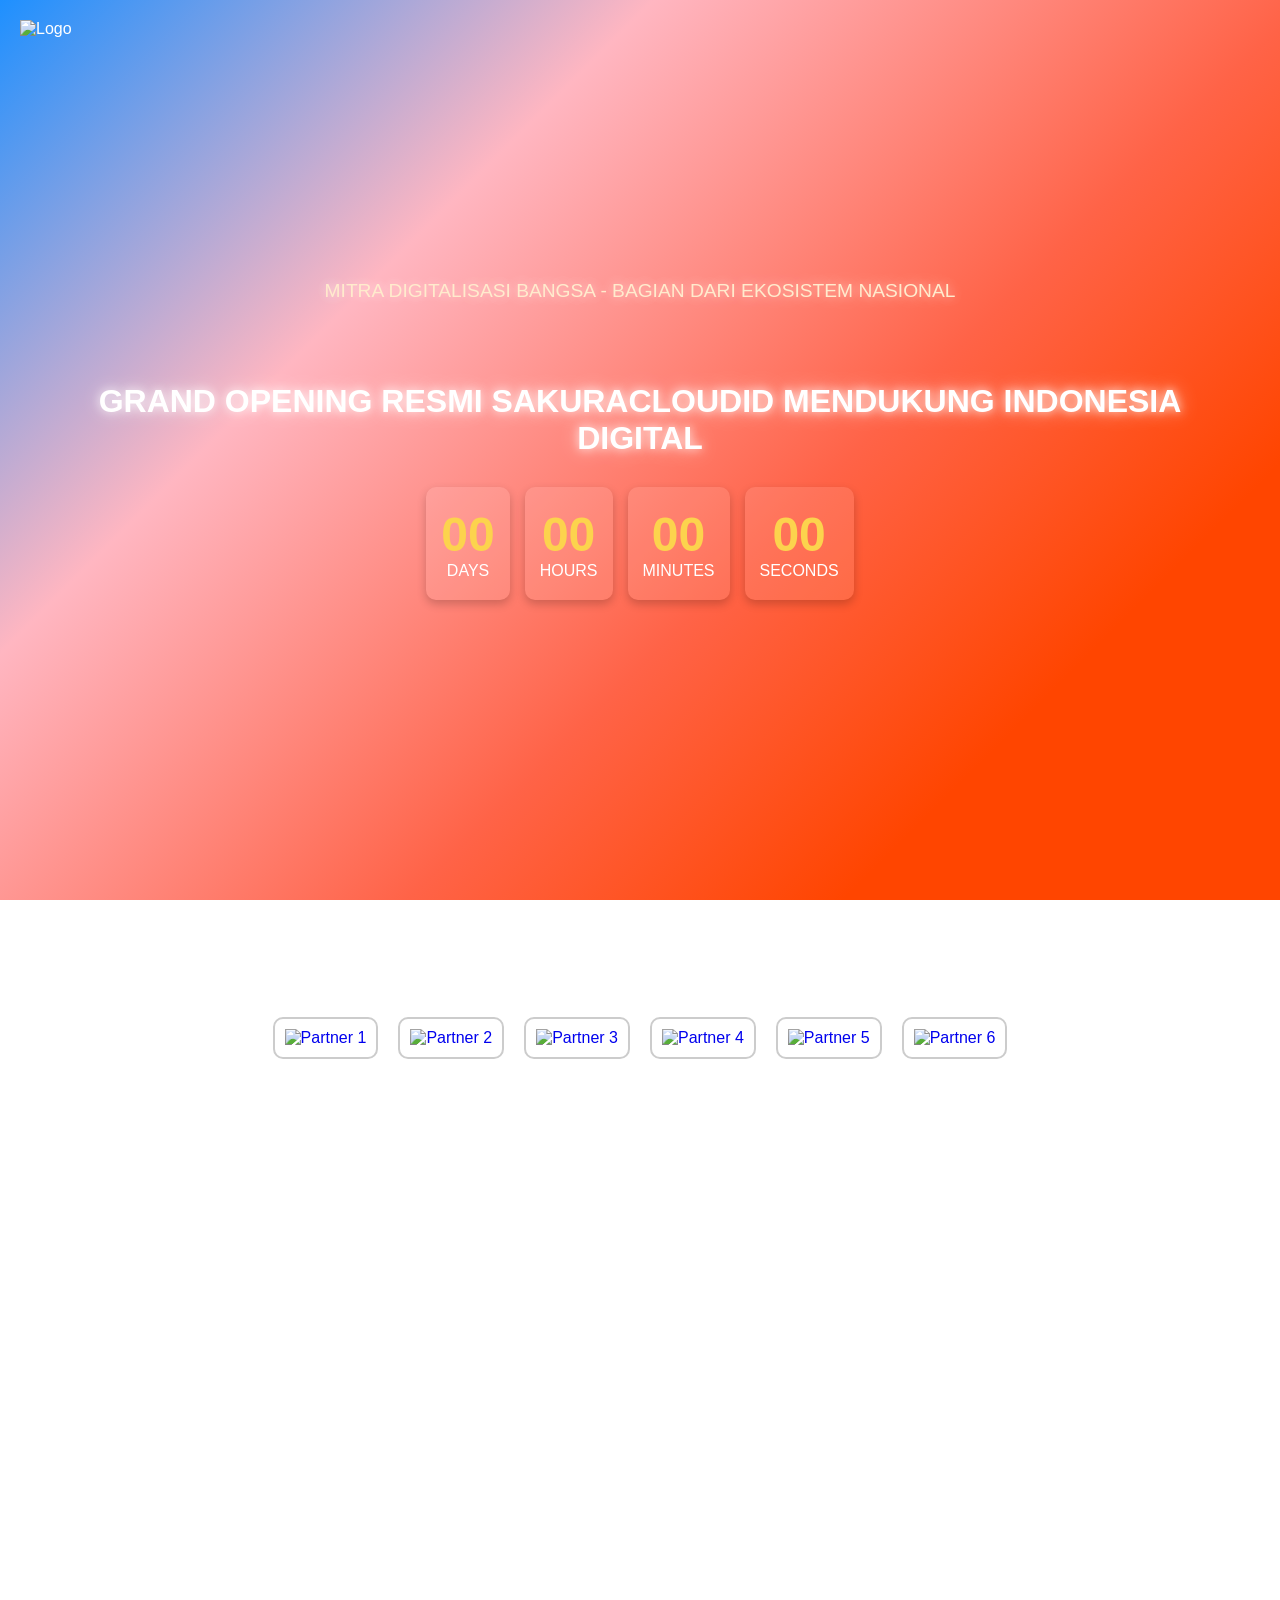
==== countdown/index.html @ 41b1002e "Create index.html" ====
<!DOCTYPE html>
<html lang="en">
<head>
    <meta charset="UTF-8">
    <meta name="viewport" content="width=device-width, initial-scale=1.0">
    <title>Countdown Timer and Our Partners</title>
    <style>
        * {
            box-sizing: border-box;
        }
        body {
            margin: 0;
            padding: 0;
            font-family: 'Arial', sans-serif;
            display: flex;
            flex-direction: column;
            align-items: center;
            height: 100vh;
        }
        .page {
            width: 100%;
            min-height: 100vh;
            display: flex;
            flex-direction: column;
            padding: 20px;
            page-break-after: always;
        }
        /* Page 1: Countdown Timer */
        .page-one {
            background: linear-gradient(135deg, 
                #1e90ff, 
                #ffb6c1 30%, 
                #ff6347 60%, 
                #ff4500 80%
            );
            color: white;
            display: flex;
            flex-direction: column;
            justify-content: center;
            align-items: center;
            padding: 20px;
        }

        .logo-container {
            position: absolute;
            top: 20px;
            left: 20px;
        }

        .logo {
            width: 120px;
            height: auto;
            object-fit: contain;
        }

        .header {
            text-align: center;
            margin-bottom: 20px;
        }

        .tagline {
            font-size: 1.2rem;
            font-weight: 300;
            margin: 0;
            text-transform: uppercase;
            color: #ffebcd;
            text-shadow: 0 0 10px rgba(255, 255, 255, 0.5),
                         0 0 20px rgba(255, 255, 255, 0.3);
        }

        .countdown-container {
            text-align: center;
            margin-top: 20px;
            padding: 20px;
        }

        .countdown-container h1 {
            font-size: 2rem;
            margin-bottom: 30px;
            font-weight: bold;
            text-transform: uppercase;
            text-shadow: 0 0 10px rgba(255, 255, 255, 0.8), 
                         0 0 20px rgba(255, 255, 255, 0.6);
        }

        .timer {
            display: flex;
            justify-content: center;
            gap: 15px;
        }

        .timer div {
            background: rgba(255, 255, 255, 0.1);
            padding: 20px 15px;
            border-radius: 10px;
            box-shadow: 0 4px 10px rgba(0, 0, 0, 0.2);
            text-align: center;
        }

        .timer div span {
            display: block;
            font-size: 3rem;
            font-weight: bold;
            color: #fcd34d;
        }

        .timer div small {
            margin-top: 10px;
            font-size: 1rem;
            text-transform: uppercase;
            color: #fff;
        }

        /* Page 2: Our Partners */
        .page-two {
            background-image: url('monas.png'); /* Ganti dengan URL gambar gedung */
            background-size: cover;
            background-position: center;
            color: white;
            text-align: center;
            padding: 20px;
        }

        .page-two h1 {
            margin: 20px 0;
        }

        .partner-grid {
            display: grid;
            grid-template-columns: repeat(6, 1fr);
            gap: 20px;
            max-width: 1200px;
            margin: 0 auto;
            padding: 20px;
        }

        .partner-grid a {
            display: block;
            text-decoration: none;
        }

        .partner-grid img {
            width: 100%;
            max-width: 120px;
            margin: 0 auto;
            display: block;
            transition: transform 0.3s ease;
            border: 2px solid #ccc;
            padding: 10px;
            box-sizing: border-box;
            border-radius: 10px;
        }

        .partner-grid img:hover {
            transform: scale(1.1);
            border-color: #000;
        }

    </style>
</head>
<body>

    <!-- Page 1: Countdown Timer -->
    <div class="page page-one">
        <div class="logo-container">
            <img src="logo.png" alt="Logo" class="logo">
        </div>

        <header class="header">
            <p class="tagline">Mitra Digitalisasi Bangsa - Bagian dari Ekosistem Nasional</p>
        </header>

        <!-- Countdown Section -->
        <div class="countdown-container">
            <h1>Grand Opening Resmi SakuraCloudID Mendukung Indonesia Digital</h1>
            <div class="timer">
                <div>
                    <span id="days">00</span>
                    <small>Days</small>
                </div>
                <div>
                    <span id="hours">00</span>
                    <small>Hours</small>
                </div>
                <div>
                    <span id="minutes">00</span>
                    <small>Minutes</small>
                </div>
                <div>
                    <span id="seconds">00</span>
                    <small>Seconds</small>
                </div>
            </div>
        </div>
    </div>

    <!-- Page 2: Our Partners -->
    <div class="page page-two">
        <h1>Our Partners</h1>
        <div class="partner-grid">
            <a href="https://partner1.com" target="_blank" rel="noopener noreferrer">
                <img src="logo.png" alt="Partner 1">
            </a>
            <a href="https://partner2.com" target="_blank" rel="noopener noreferrer">
                <img src="logo.png" alt="Partner 2">
            </a>
            <a href="https://partner3.com" target="_blank" rel="noopener noreferrer">
                <img src="logo.png" alt="Partner 3">
            </a>
            <a href="https://partner4.com" target="_blank" rel="noopener noreferrer">
                <img src="logo.png" alt="Partner 4">
            </a>
            <a href="https://partner5.com" target="_blank" rel="noopener noreferrer">
                <img src="logo.png" alt="Partner 5">
            </a>
            <a href="https://partner6.com" target="_blank" rel="noopener noreferrer">
                <img src="logo.png" alt="Partner 6">
            </a>
        </div>
    </div>

    <script src="script.js"></script>
</body>
</html>
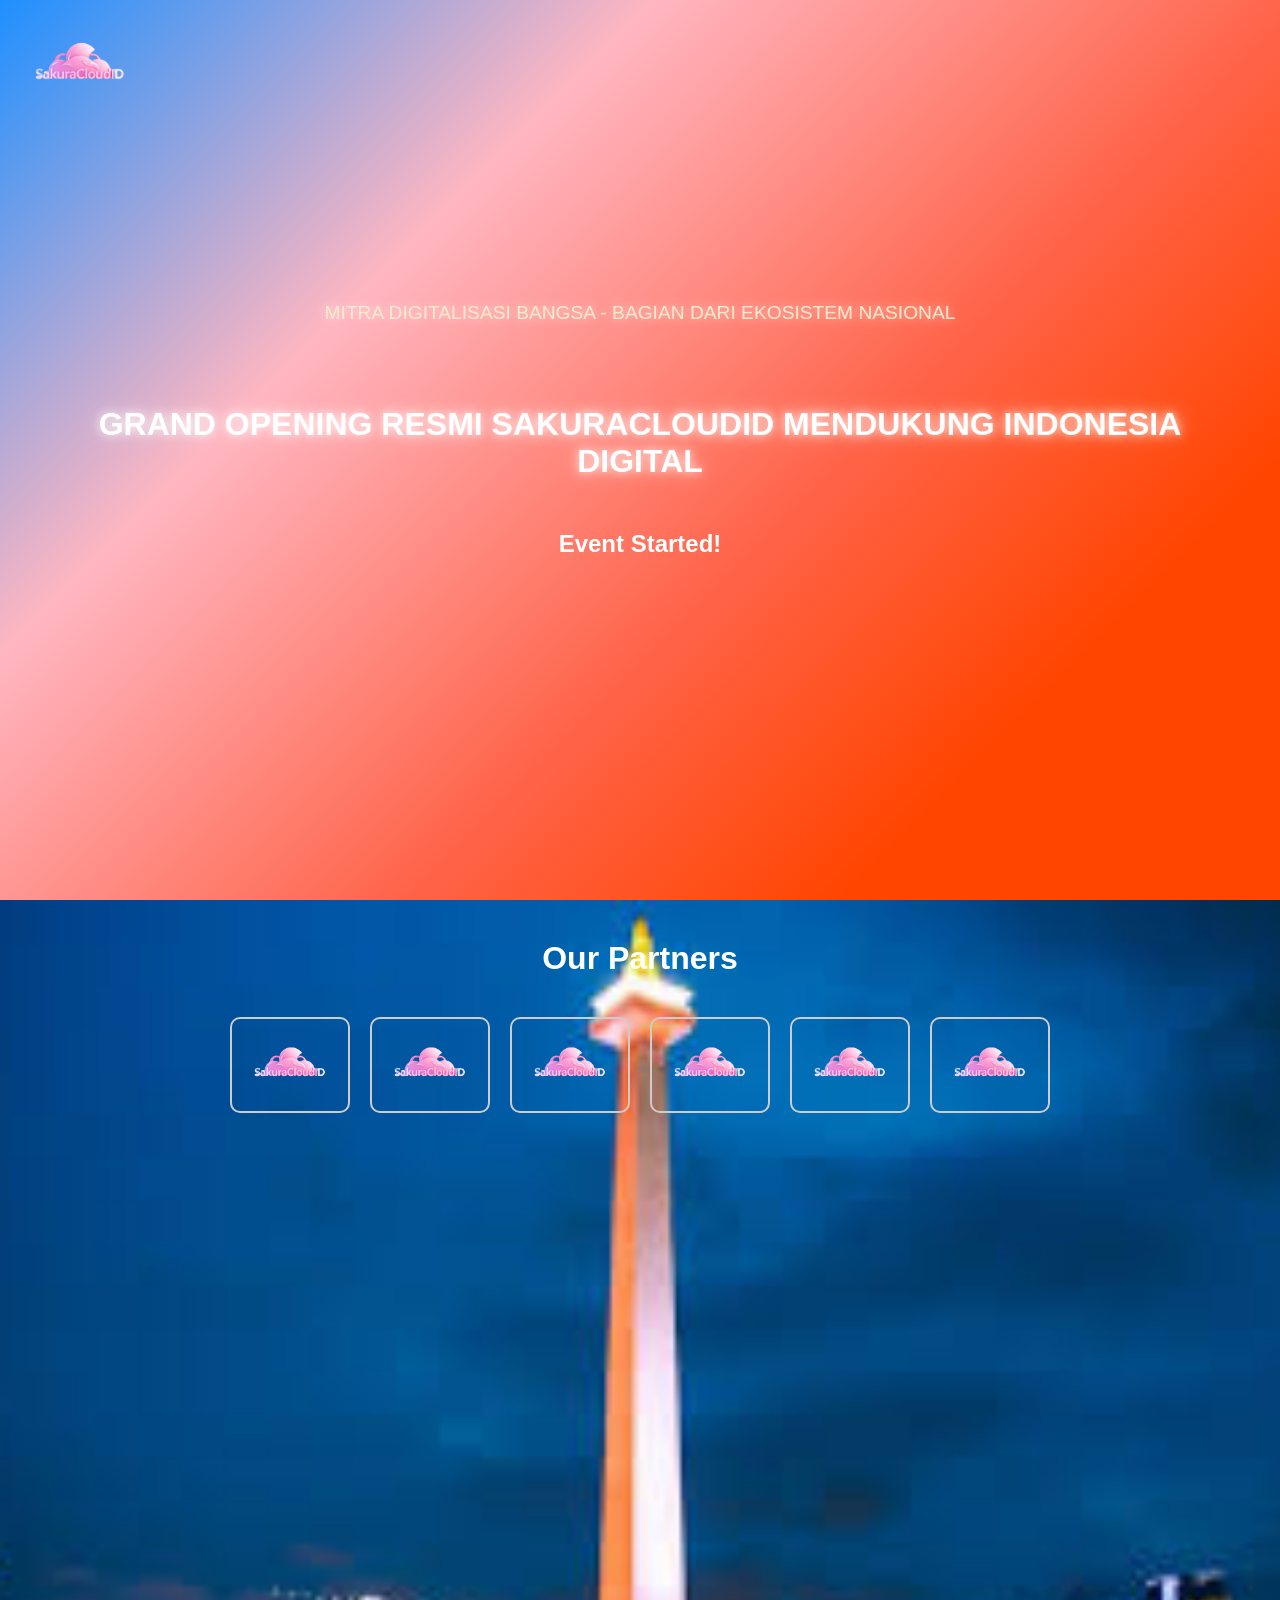
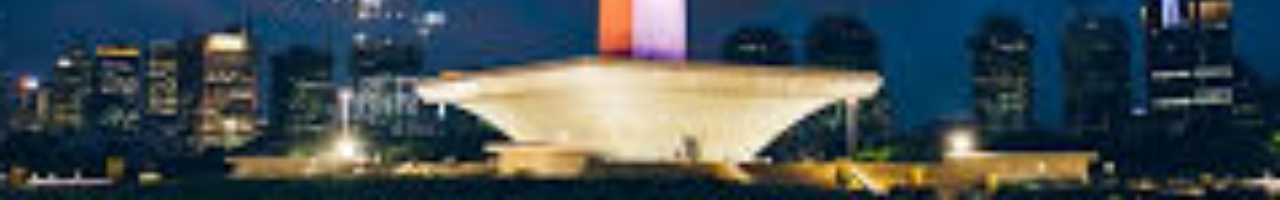
==== commit 510d7168: "Update index.html" ====
--- a/countdown/index.html
+++ b/countdown/index.html
@@ -219,6 +219,36 @@
         </div>
     </div>
 
-    <script src="script.js"></script>
+    <script>
+        // Countdown Script
+const countdown = () => {
+    const eventDate = new Date("December 31, 2024 23:59:59").getTime(); // Ubah sesuai tanggal acara
+    const now = new Date().getTime();
+    const timeLeft = eventDate - now;
+
+    // Hitung waktu
+    const days = Math.floor(timeLeft / (1000 * 60 * 60 * 24));
+    const hours = Math.floor((timeLeft % (1000 * 60 * 60 * 24)) / (1000 * 60 * 60));
+    const minutes = Math.floor((timeLeft % (1000 * 60 * 60)) / (1000 * 60));
+    const seconds = Math.floor((timeLeft % (1000 * 60)) / 1000);
+
+    // Update elemen HTML
+    document.getElementById("days").textContent = days < 10 ? `0${days}` : days;
+    document.getElementById("hours").textContent = hours < 10 ? `0${hours}` : hours;
+    document.getElementById("minutes").textContent = minutes < 10 ? `0${minutes}` : minutes;
+    document.getElementById("seconds").textContent = seconds < 10 ? `0${seconds}` : seconds;
+
+    // Tampilkan pesan jika waktu habis
+    if (timeLeft < 0) {
+        clearInterval(timer);
+        document.querySelector(".timer").innerHTML = "<h2>Event Started!</h2>";
+    }
+};
+
+// Jalankan countdown setiap detik
+const timer = setInterval(countdown, 1000);
+countdown();
+
+    </script>
 </body>
 </html>
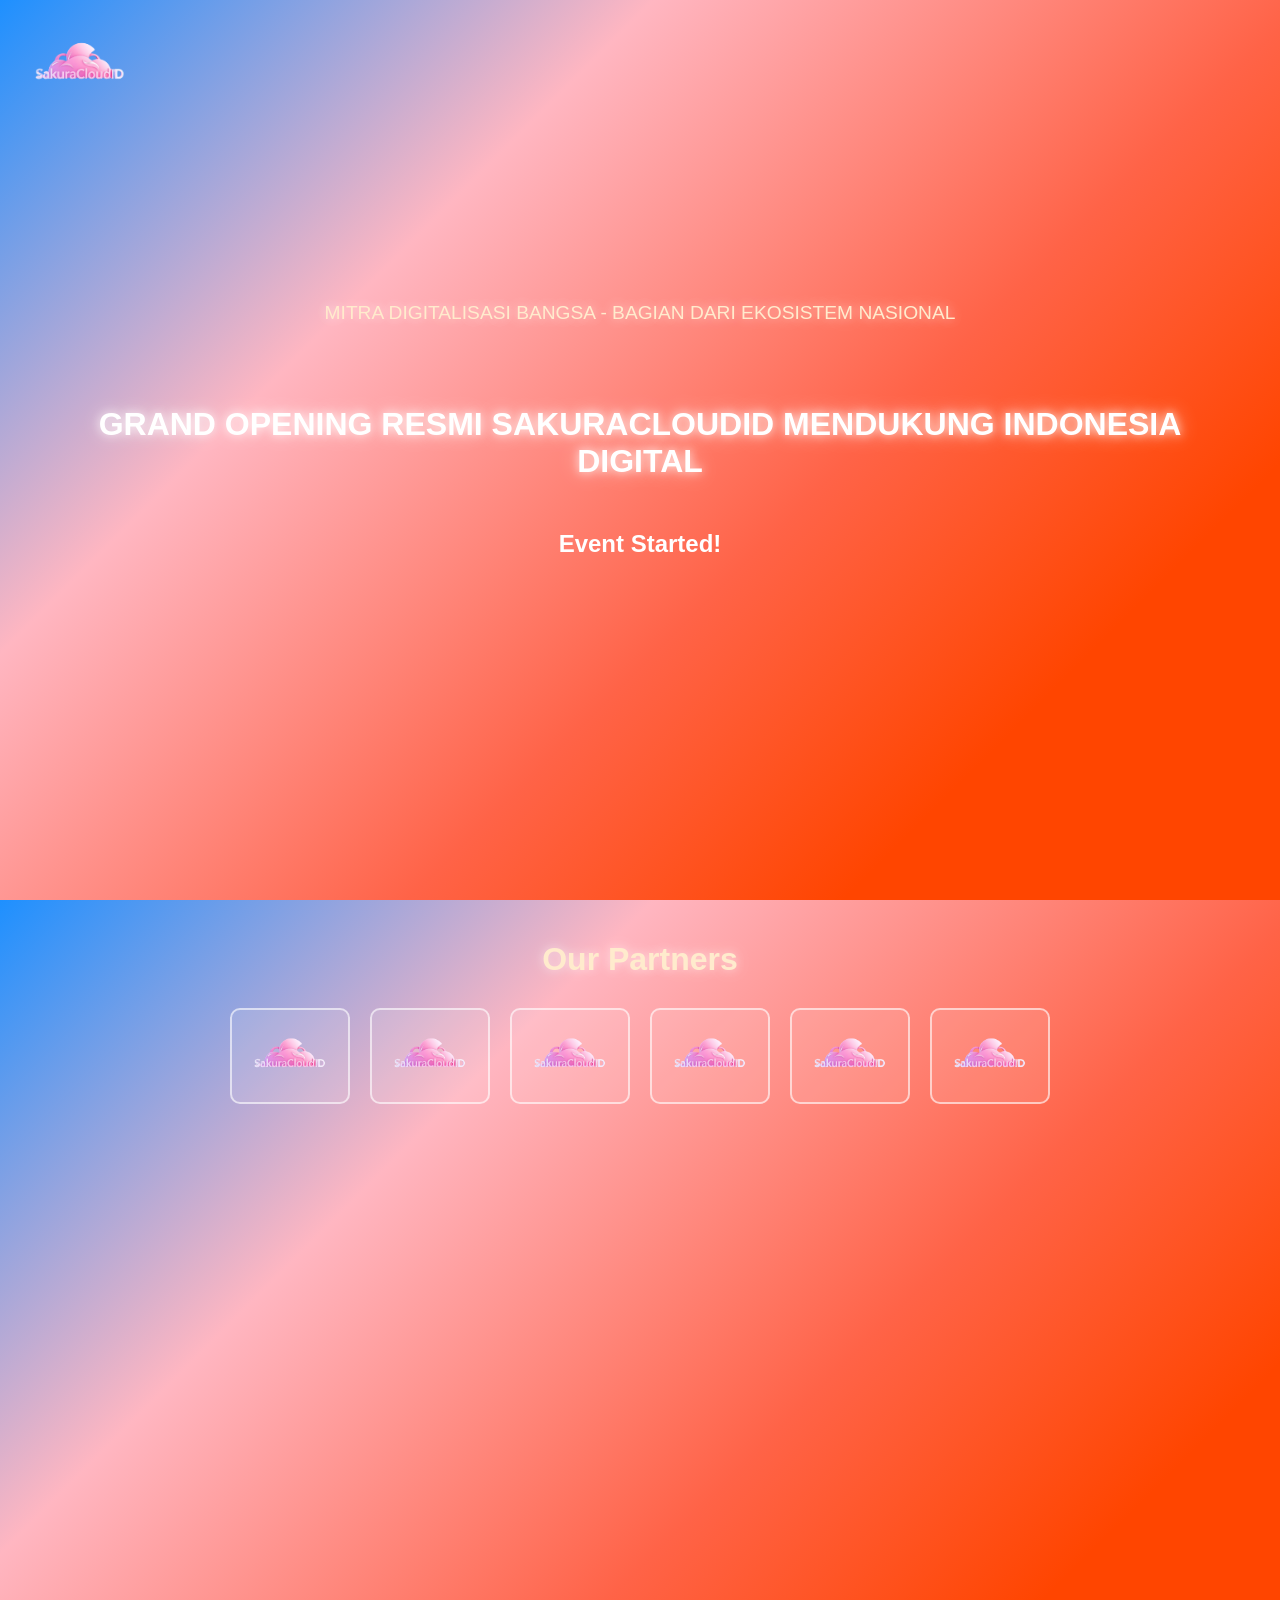
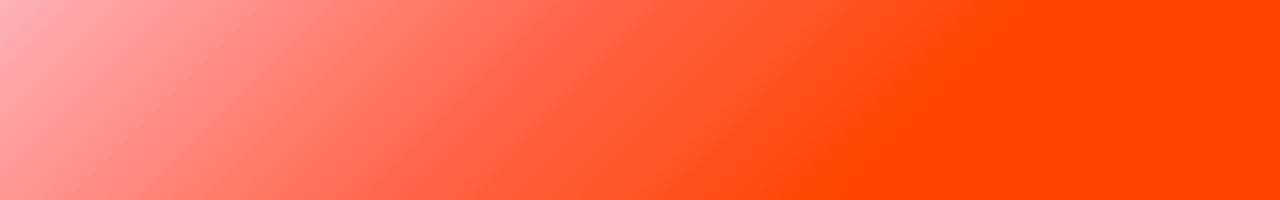
==== commit 74252e31: "Update index.html" ====
--- a/countdown/index.html
+++ b/countdown/index.html
@@ -111,50 +111,58 @@
             color: #fff;
         }
 
-        /* Page 2: Our Partners */
-        .page-two {
-            background-image: url('monas.png'); /* Ganti dengan URL gambar gedung */
-            background-size: cover;
-            background-position: center;
-            color: white;
-            text-align: center;
-            padding: 20px;
-        }
-
-        .page-two h1 {
-            margin: 20px 0;
-        }
-
-        .partner-grid {
-            display: grid;
-            grid-template-columns: repeat(6, 1fr);
-            gap: 20px;
-            max-width: 1200px;
-            margin: 0 auto;
-            padding: 20px;
-        }
-
-        .partner-grid a {
-            display: block;
-            text-decoration: none;
-        }
-
-        .partner-grid img {
-            width: 100%;
-            max-width: 120px;
-            margin: 0 auto;
-            display: block;
-            transition: transform 0.3s ease;
-            border: 2px solid #ccc;
-            padding: 10px;
-            box-sizing: border-box;
-            border-radius: 10px;
-        }
-
-        .partner-grid img:hover {
-            transform: scale(1.1);
-            border-color: #000;
-        }
+        /* Page 2: Partners */
+        /* Page 2: Partners */
+.page-two {
+    background: linear-gradient(135deg, 
+        #1e90ff, 
+        #ffb6c1 30%, 
+        #ff6347 60%, 
+        #ff4500 80%
+    );
+    color: white;
+    text-align: center;
+    padding: 20px;
+}
+
+.page-two h1 {
+    color: #ffebcd;
+    text-shadow: 0 0 10px rgba(255, 255, 255, 0.5),
+                 0 0 20px rgba(255, 255, 255, 0.3);
+    font-size: 2rem;
+    margin-bottom: 30px;
+}
+
+.partner-grid {
+    display: grid;
+    grid-template-columns: repeat(6, 1fr);
+    gap: 20px;
+    max-width: 1200px;
+    margin: 0 auto;
+}
+
+.partner-grid a {
+    display: block;
+    text-decoration: none;
+}
+
+.partner-grid img {
+    width: 100%;
+    max-width: 120px;
+    margin: 0 auto;
+    display: block;
+    transition: transform 0.3s ease;
+    border: 2px solid rgba(255, 255, 255, 0.6);
+    padding: 10px;
+    box-sizing: border-box;
+    border-radius: 10px;
+    background: rgba(255, 255, 255, 0.1);
+}
+
+.partner-grid img:hover {
+    transform: scale(1.1);
+    border-color: #fcd34d;
+}
 
     </style>
 </head>
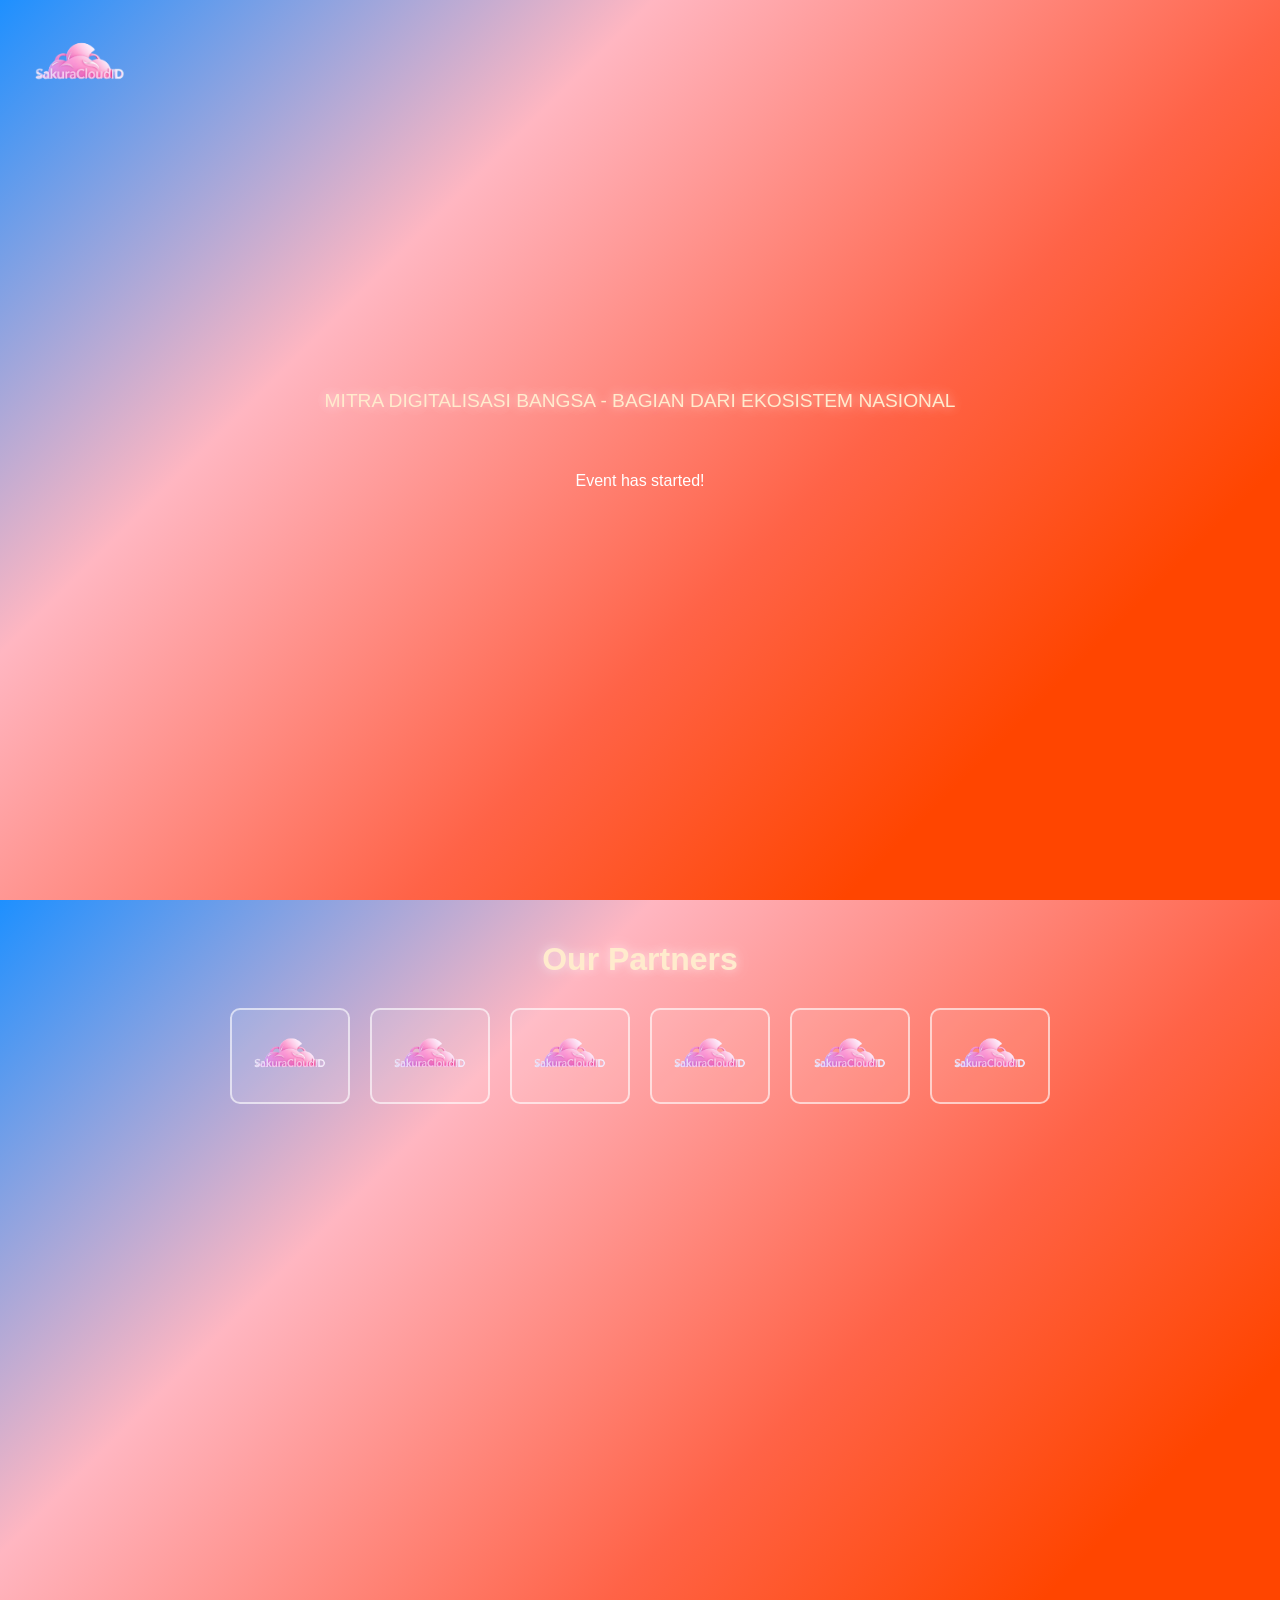
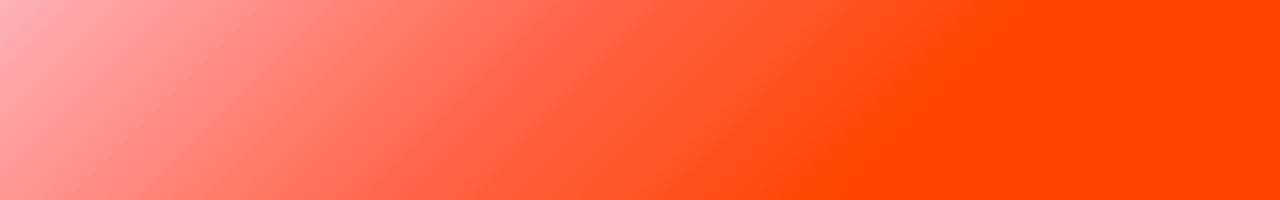
==== commit 3ae06179: "Update index.html" ====
--- a/countdown/index.html
+++ b/countdown/index.html
@@ -112,58 +112,117 @@
         }
 
         /* Page 2: Partners */
-        /* Page 2: Partners */
-.page-two {
-    background: linear-gradient(135deg, 
-        #1e90ff, 
-        #ffb6c1 30%, 
-        #ff6347 60%, 
-        #ff4500 80%
-    );
-    color: white;
-    text-align: center;
-    padding: 20px;
-}
-
-.page-two h1 {
-    color: #ffebcd;
-    text-shadow: 0 0 10px rgba(255, 255, 255, 0.5),
-                 0 0 20px rgba(255, 255, 255, 0.3);
-    font-size: 2rem;
-    margin-bottom: 30px;
-}
-
-.partner-grid {
-    display: grid;
-    grid-template-columns: repeat(6, 1fr);
-    gap: 20px;
-    max-width: 1200px;
-    margin: 0 auto;
-}
-
-.partner-grid a {
-    display: block;
-    text-decoration: none;
-}
-
-.partner-grid img {
-    width: 100%;
-    max-width: 120px;
-    margin: 0 auto;
-    display: block;
-    transition: transform 0.3s ease;
-    border: 2px solid rgba(255, 255, 255, 0.6);
-    padding: 10px;
-    box-sizing: border-box;
-    border-radius: 10px;
-    background: rgba(255, 255, 255, 0.1);
-}
-
-.partner-grid img:hover {
-    transform: scale(1.1);
-    border-color: #fcd34d;
-}
-
+        .page-two {
+            background: linear-gradient(135deg, 
+                #1e90ff, 
+                #ffb6c1 30%, 
+                #ff6347 60%, 
+                #ff4500 80%
+            );
+            color: white;
+            text-align: center;
+            padding: 20px;
+        }
+
+        .page-two h1 {
+            color: #ffebcd;
+            text-shadow: 0 0 10px rgba(255, 255, 255, 0.5),
+                         0 0 20px rgba(255, 255, 255, 0.3);
+            font-size: 2rem;
+            margin-bottom: 30px;
+        }
+
+        .partner-grid {
+            display: grid;
+            grid-template-columns: repeat(6, 1fr);
+            gap: 20px;
+            max-width: 1200px;
+            margin: 0 auto;
+        }
+
+        .partner-grid a {
+            display: block;
+            text-decoration: none;
+        }
+
+        .partner-grid img {
+            width: 100%;
+            max-width: 120px;
+            margin: 0 auto;
+            display: block;
+            transition: transform 0.3s ease;
+            border: 2px solid rgba(255, 255, 255, 0.6);
+            padding: 10px;
+            box-sizing: border-box;
+            border-radius: 10px;
+            background: rgba(255, 255, 255, 0.1);
+        }
+
+        .partner-grid img:hover {
+            transform: scale(1.1);
+            border-color: #fcd34d;
+        }
+
+        /* Responsiveness */
+        @media (max-width: 768px) {
+            body {
+                flex-direction: column;
+                padding: 10px;
+            }
+
+            .logo-container {
+                position: relative;
+                top: 0;
+                left: 0;
+                margin-bottom: 20px;
+                text-align: center;
+            }
+
+            .logo {
+                width: 80px;
+            }
+
+            .header {
+                margin-bottom: 10px;
+            }
+
+            .countdown-container h1 {
+                font-size: 1.5rem;
+            }
+
+            .timer {
+                flex-direction: column;
+                gap: 10px;
+            }
+
+            .timer div {
+                padding: 15px 10px;
+            }
+
+            .timer div span {
+                font-size: 2.5rem;
+            }
+
+            .partner-grid {
+                grid-template-columns: repeat(2, 1fr);
+                gap: 10px;
+            }
+
+            .partner-grid img {
+                max-width: 80px;
+                padding: 5px;
+            }
+        }
+
+        img {
+            max-width: 100%;
+            height: auto;
+            display: block;
+        }
+
+        body {
+            overflow-x: hidden;
+        }
     </style>
 </head>
 <body>
@@ -229,34 +288,29 @@
 
     <script>
         // Countdown Script
-const countdown = () => {
-    const eventDate = new Date("December 31, 2024 23:59:59").getTime(); // Ubah sesuai tanggal acara
-    const now = new Date().getTime();
-    const timeLeft = eventDate - now;
-
-    // Hitung waktu
-    const days = Math.floor(timeLeft / (1000 * 60 * 60 * 24));
-    const hours = Math.floor((timeLeft % (1000 * 60 * 60 * 24)) / (1000 * 60 * 60));
-    const minutes = Math.floor((timeLeft % (1000 * 60 * 60)) / (1000 * 60));
-    const seconds = Math.floor((timeLeft % (1000 * 60)) / 1000);
-
-    // Update elemen HTML
-    document.getElementById("days").textContent = days < 10 ? `0${days}` : days;
-    document.getElementById("hours").textContent = hours < 10 ? `0${hours}` : hours;
-    document.getElementById("minutes").textContent = minutes < 10 ? `0${minutes}` : minutes;
-    document.getElementById("seconds").textContent = seconds < 10 ? `0${seconds}` : seconds;
-
-    // Tampilkan pesan jika waktu habis
-    if (timeLeft < 0) {
-        clearInterval(timer);
-        document.querySelector(".timer").innerHTML = "<h2>Event Started!</h2>";
-    }
-};
-
-// Jalankan countdown setiap detik
-const timer = setInterval(countdown, 1000);
-countdown();
-
+        const countdown = () => {
+            const eventDate = new Date("December 31, 2024 23:59:59").getTime();
+            const now = new Date().getTime();
+            const timeLeft = eventDate - now;
+
+            const days = Math.floor(timeLeft / (1000 * 60 * 60 * 24));
+            const hours = Math.floor((timeLeft % (1000 * 60 * 60 * 24)) / (1000 * 60 * 60));
+            const minutes = Math.floor((timeLeft % (1000 * 60 * 60)) / (1000 * 60));
+            const seconds = Math.floor((timeLeft % (1000 * 60)) / 1000);
+
+            document.getElementById("days").textContent = days;
+            document.getElementById("hours").textContent = hours;
+            document.getElementById("minutes").textContent = minutes;
+            document.getElementById("seconds").textContent = seconds;
+
+            if (timeLeft < 0) {
+                clearInterval(timer);
+                document.querySelector(".countdown-container").innerHTML = "Event has started!";
+            }
+        };
+
+        const timer = setInterval(countdown, 1000);
     </script>
+
 </body>
 </html>
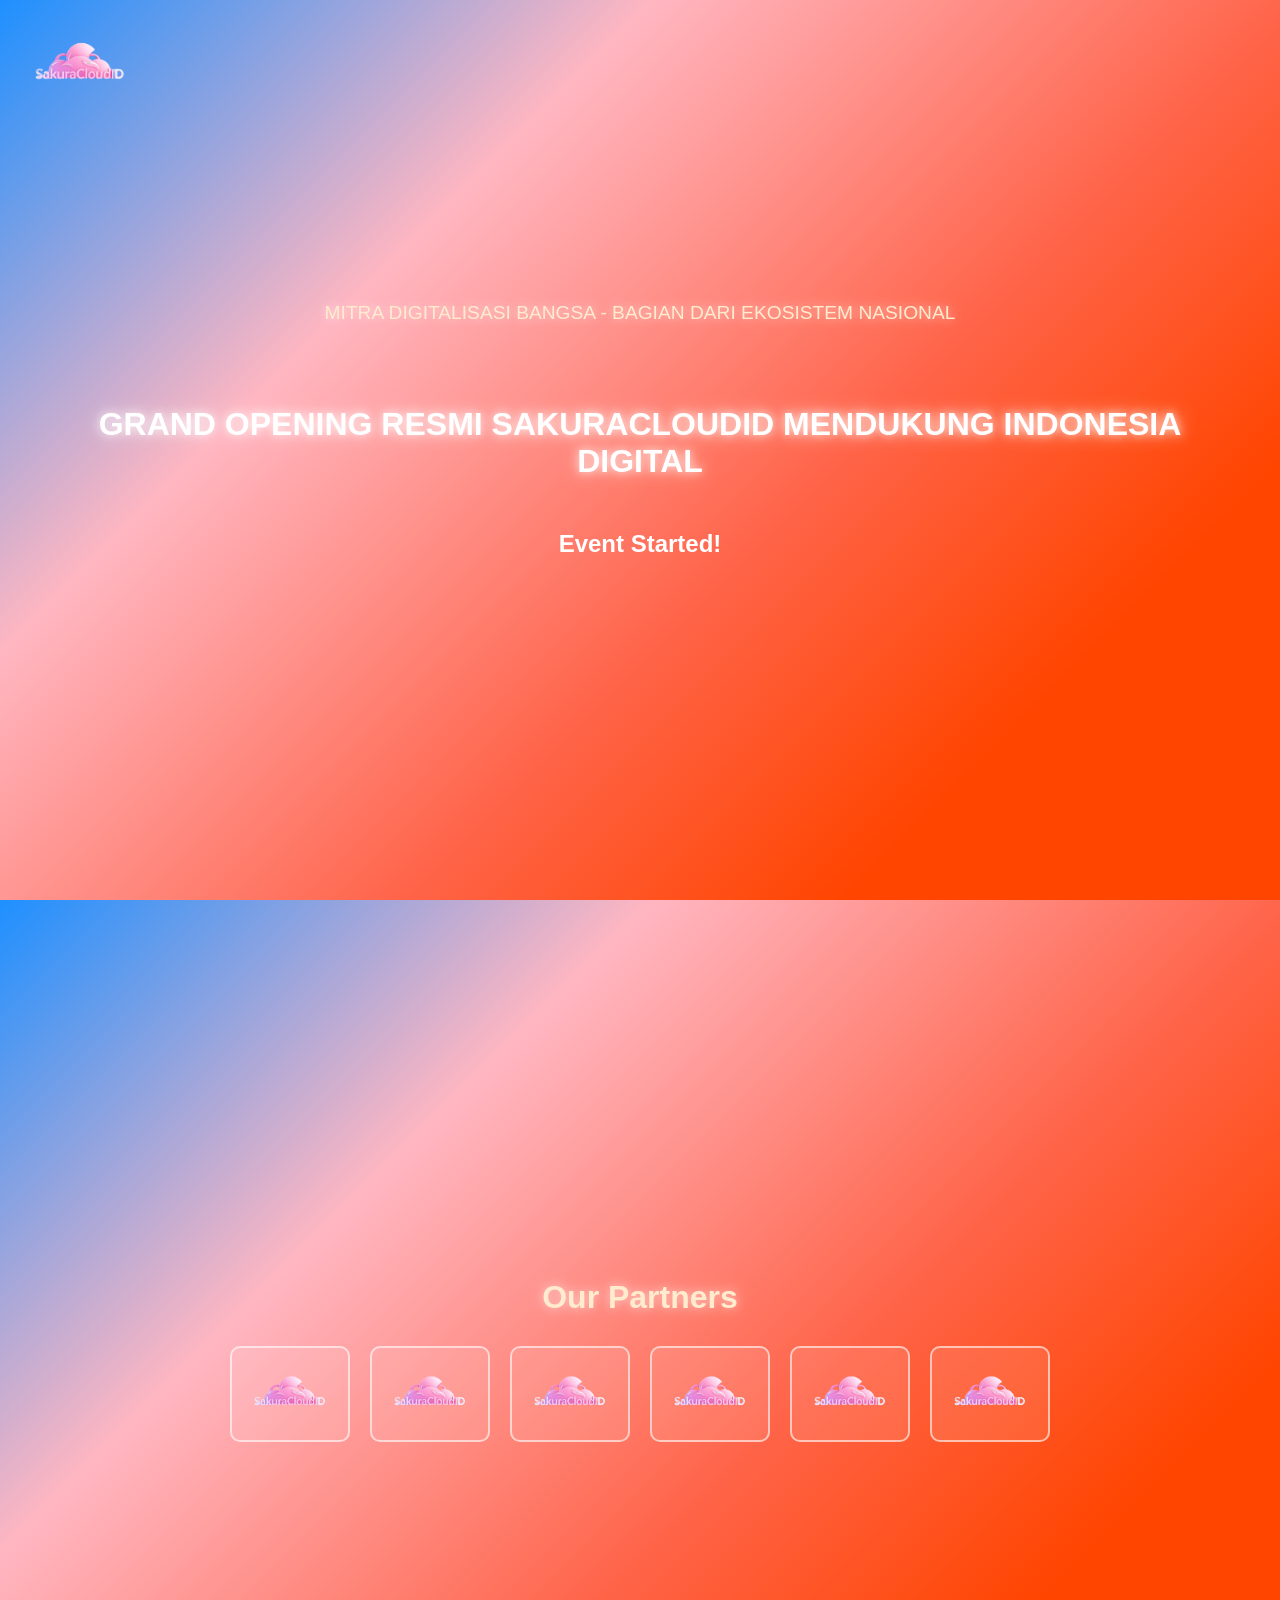
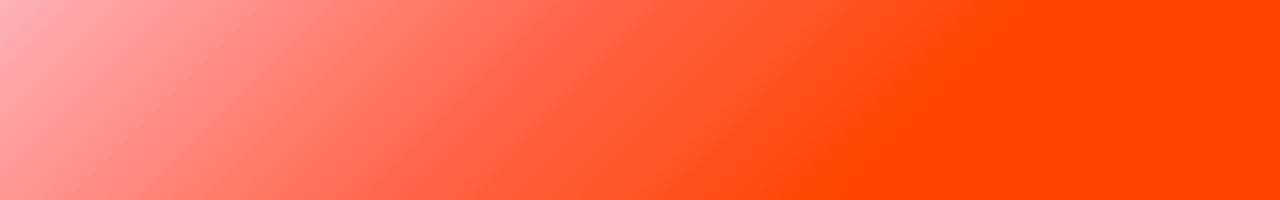
==== commit d3f60c49: "Update index.html" ====
--- a/countdown/index.html
+++ b/countdown/index.html
@@ -26,7 +26,7 @@
             page-break-after: always;
         }
         /* Page 1: Countdown Timer */
-        .page-one {
+        .page-one, .page-two {
             background: linear-gradient(135deg, 
                 #1e90ff, 
                 #ffb6c1 30%, 
@@ -111,19 +111,7 @@
             color: #fff;
         }
 
-        /* Page 2: Partners */
-        .page-two {
-            background: linear-gradient(135deg, 
-                #1e90ff, 
-                #ffb6c1 30%, 
-                #ff6347 60%, 
-                #ff4500 80%
-            );
-            color: white;
-            text-align: center;
-            padding: 20px;
-        }
-
+        /* Partners Section */
         .page-two h1 {
             color: #ffebcd;
             text-shadow: 0 0 10px rgba(255, 255, 255, 0.5),
@@ -165,11 +153,6 @@
 
         /* Responsiveness */
         @media (max-width: 768px) {
-            body {
-                flex-direction: column;
-                padding: 10px;
-            }
-
             .logo-container {
                 position: relative;
                 top: 0;
@@ -219,10 +202,6 @@
             height: auto;
             display: block;
         }
-
-        body {
-            overflow-x: hidden;
-        }
     </style>
 </head>
 <body>
@@ -287,7 +266,6 @@
     </div>
 
     <script>
-        // Countdown Script
         const countdown = () => {
             const eventDate = new Date("December 31, 2024 23:59:59").getTime();
             const now = new Date().getTime();
@@ -298,18 +276,19 @@
             const minutes = Math.floor((timeLeft % (1000 * 60 * 60)) / (1000 * 60));
             const seconds = Math.floor((timeLeft % (1000 * 60)) / 1000);
 
-            document.getElementById("days").textContent = days;
-            document.getElementById("hours").textContent = hours;
-            document.getElementById("minutes").textContent = minutes;
-            document.getElementById("seconds").textContent = seconds;
+            document.getElementById("days").textContent = days < 10 ? `0${days}` : days;
+            document.getElementById("hours").textContent = hours < 10 ? `0${hours}` : hours;
+            document.getElementById("minutes").textContent = minutes < 10 ? `0${minutes}` : minutes;
+            document.getElementById("seconds").textContent = seconds < 10 ? `0${seconds}` : seconds;
 
             if (timeLeft < 0) {
                 clearInterval(timer);
-                document.querySelector(".countdown-container").innerHTML = "Event has started!";
+                document.querySelector(".timer").innerHTML = "<h2>Event Started!</h2>";
             }
         };
 
         const timer = setInterval(countdown, 1000);
+        countdown();
     </script>
 
 </body>
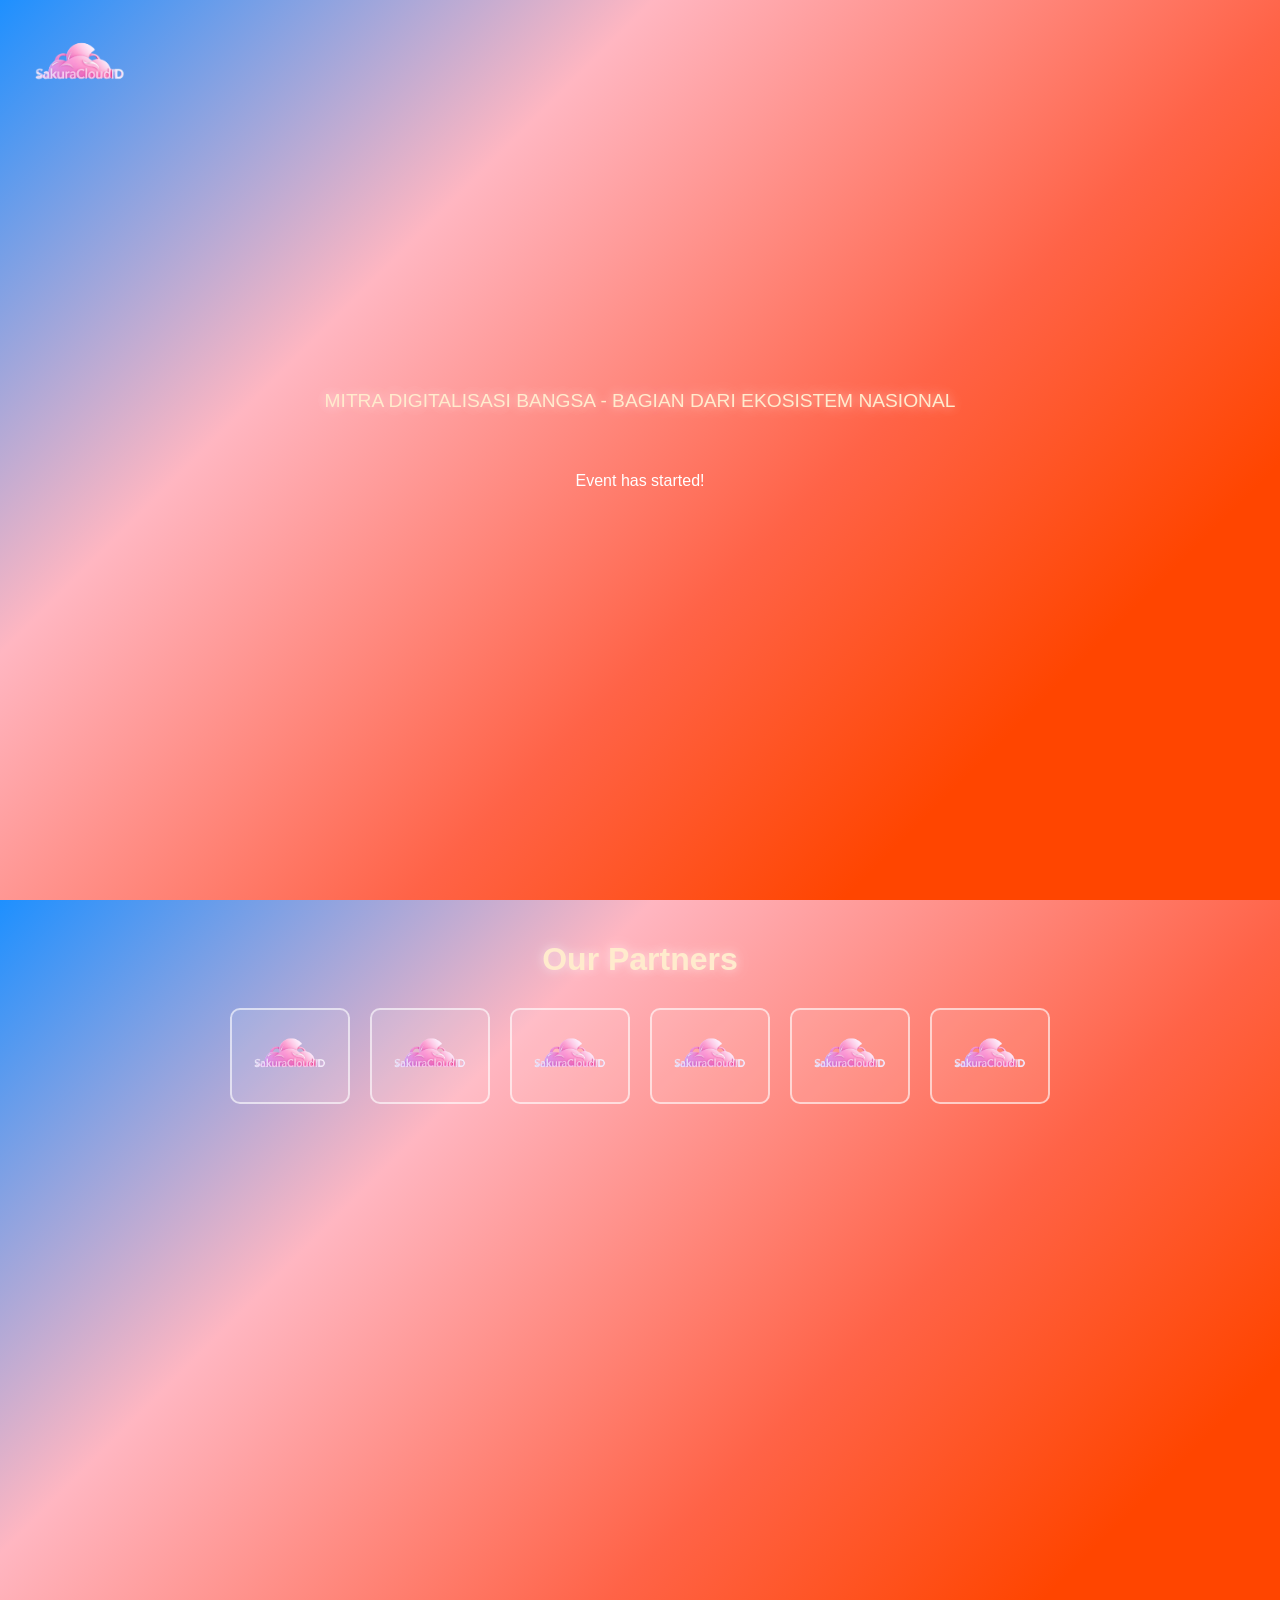
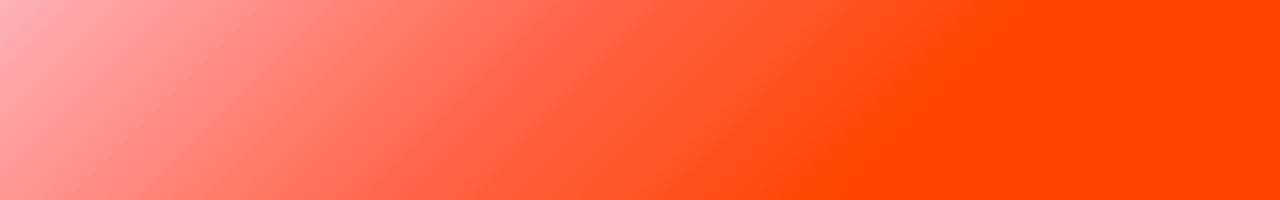
==== commit 343d0f0a: "Update index.html" ====
--- a/countdown/index.html
+++ b/countdown/index.html
@@ -25,8 +25,8 @@
             padding: 20px;
             page-break-after: always;
         }
-        /* Page 1: Countdown Timer */
-        .page-one, .page-two {
+        
+        .page-one {
             background: linear-gradient(135deg, 
                 #1e90ff, 
                 #ffb6c1 30%, 
@@ -111,7 +111,18 @@
             color: #fff;
         }
 
-        /* Partners Section */
+        .page-two {
+            background: linear-gradient(135deg, 
+                #1e90ff, 
+                #ffb6c1 30%, 
+                #ff6347 60%, 
+                #ff4500 80%
+            );
+            color: white;
+            text-align: center;
+            padding: 20px;
+        }
+
         .page-two h1 {
             color: #ffebcd;
             text-shadow: 0 0 10px rgba(255, 255, 255, 0.5),
@@ -151,8 +162,12 @@
             border-color: #fcd34d;
         }
 
-        /* Responsiveness */
         @media (max-width: 768px) {
+            body {
+                flex-direction: column;
+                padding: 10px;
+            }
+
             .logo-container {
                 position: relative;
                 top: 0;
@@ -202,11 +217,14 @@
             height: auto;
             display: block;
         }
+
+        body {
+            overflow-x: hidden;
+        }
     </style>
 </head>
 <body>
 
-    <!-- Page 1: Countdown Timer -->
     <div class="page page-one">
         <div class="logo-container">
             <img src="logo.png" alt="Logo" class="logo">
@@ -216,7 +234,6 @@
             <p class="tagline">Mitra Digitalisasi Bangsa - Bagian dari Ekosistem Nasional</p>
         </header>
 
-        <!-- Countdown Section -->
         <div class="countdown-container">
             <h1>Grand Opening Resmi SakuraCloudID Mendukung Indonesia Digital</h1>
             <div class="timer">
@@ -240,7 +257,6 @@
         </div>
     </div>
 
-    <!-- Page 2: Our Partners -->
     <div class="page page-two">
         <h1>Our Partners</h1>
         <div class="partner-grid">
@@ -276,19 +292,18 @@
             const minutes = Math.floor((timeLeft % (1000 * 60 * 60)) / (1000 * 60));
             const seconds = Math.floor((timeLeft % (1000 * 60)) / 1000);
 
-            document.getElementById("days").textContent = days < 10 ? `0${days}` : days;
-            document.getElementById("hours").textContent = hours < 10 ? `0${hours}` : hours;
-            document.getElementById("minutes").textContent = minutes < 10 ? `0${minutes}` : minutes;
-            document.getElementById("seconds").textContent = seconds < 10 ? `0${seconds}` : seconds;
+            document.getElementById("days").textContent = days;
+            document.getElementById("hours").textContent = hours;
+            document.getElementById("minutes").textContent = minutes;
+            document.getElementById("seconds").textContent = seconds;
 
             if (timeLeft < 0) {
                 clearInterval(timer);
-                document.querySelector(".timer").innerHTML = "<h2>Event Started!</h2>";
+                document.querySelector(".countdown-container").innerHTML = "Event has started!";
             }
         };
 
         const timer = setInterval(countdown, 1000);
-        countdown();
     </script>
 
 </body>
